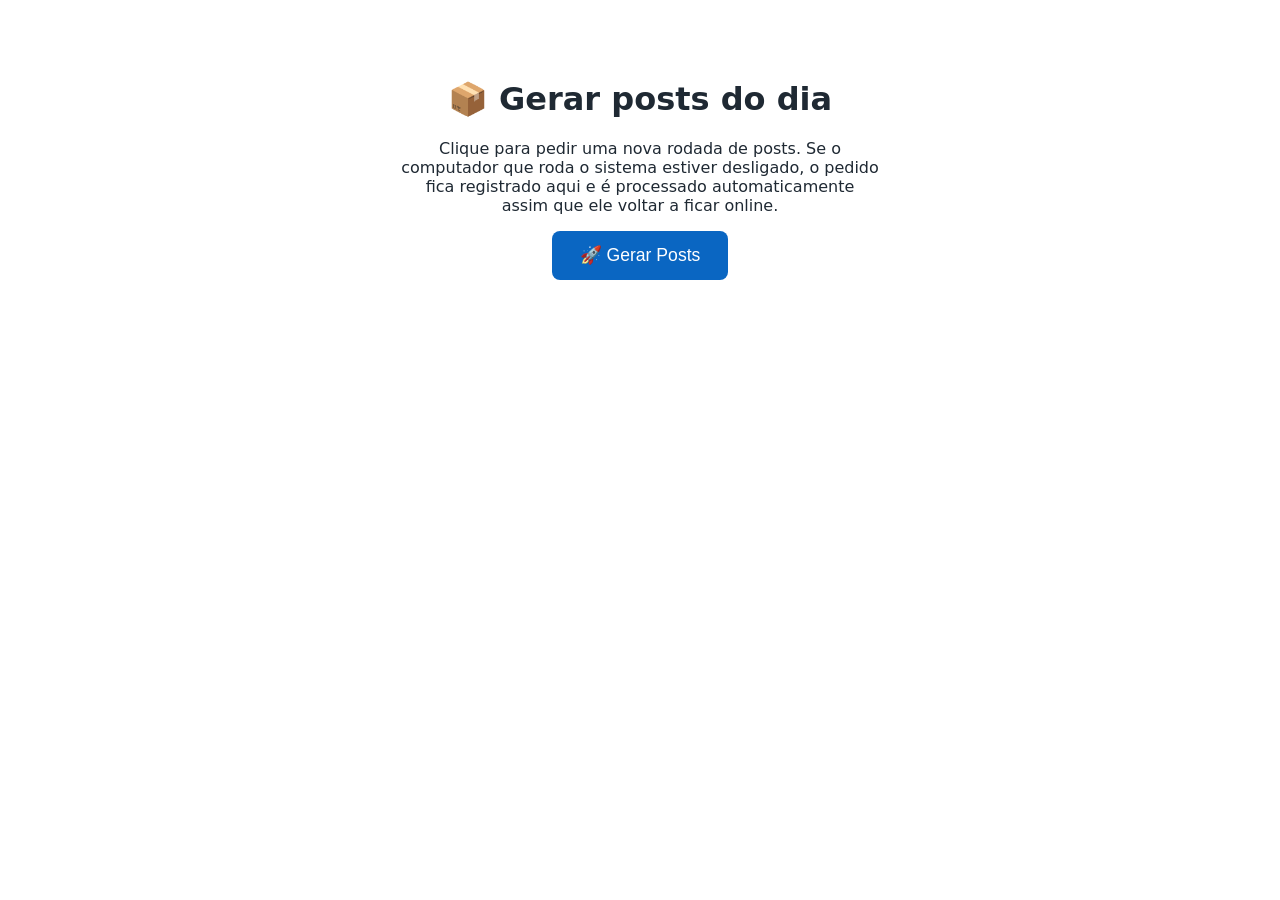
==== cloudflare-worker/public/index.html @ abe57ec4 "feat: fila assíncrona via Cloudflare Worker para pedidos com o computador desligado Um colega pode c" ====
<!doctype html>
<html lang="pt-BR">
<head>
<meta charset="utf-8" />
<meta name="viewport" content="width=device-width, initial-scale=1" />
<title>Logistik LinkedIn — Gerar Posts</title>
<style>
  body {
    font-family: system-ui, -apple-system, sans-serif;
    max-width: 480px;
    margin: 80px auto;
    text-align: center;
    color: #1f2933;
    padding: 0 20px;
  }
  button {
    font-size: 1.1rem;
    padding: 14px 28px;
    border-radius: 8px;
    border: none;
    background: #0a66c2;
    color: #fff;
    cursor: pointer;
  }
  button:disabled { background: #9fb3c8; cursor: not-allowed; }
  #status {
    margin-top: 24px;
    font-size: 0.95rem;
    color: #52606d;
    white-space: pre-line;
    line-height: 1.5;
  }
</style>
</head>
<body>
  <h1>📦 Gerar posts do dia</h1>
  <p>Clique para pedir uma nova rodada de posts. Se o computador que roda o
  sistema estiver desligado, o pedido fica registrado aqui e é processado
  automaticamente assim que ele voltar a ficar online.</p>
  <button id="btn">🚀 Gerar Posts</button>
  <div id="status"></div>

<script>
const btn = document.getElementById("btn");
const statusEl = document.getElementById("status");

function fmt(iso) {
  if (!iso) return "";
  return new Date(iso).toLocaleString("pt-BR");
}

function render(data) {
  if (!data || data.status === "idle") {
    statusEl.textContent = "";
    btn.disabled = false;
  } else if (data.status === "pending") {
    statusEl.textContent =
      "⏳ Pedido registrado em " + fmt(data.requested_at) +
      ".\nAguardando o sistema ficar online para processar.";
    btn.disabled = true;
  } else if (data.status === "processing") {
    statusEl.textContent = "⚙️ Processando agora — isso pode levar alguns minutos...";
    btn.disabled = true;
  } else if (data.status === "done") {
    statusEl.textContent =
      "✅ Pronto! " + (data.result_summary || "") +
      "\nAbra a fila de revisão para ver os posts.";
    btn.disabled = false;
  } else if (data.status === "error") {
    statusEl.textContent =
      "⚠️ Algo deu errado na última tentativa: " + (data.result_summary || "") +
      "\nPode tentar de novo.";
    btn.disabled = false;
  }
}

async function refreshStatus() {
  try {
    const res = await fetch("/api/status");
    const data = await res.json();
    render(data);
  } catch (e) {
    // Worker itself unreachable (rare) — leave button usable, just don't update status.
  }
}

btn.addEventListener("click", async () => {
  btn.disabled = true;
  statusEl.textContent = "Enviando pedido...";
  try {
    const res = await fetch("/api/request", { method: "POST" });
    const data = await res.json();
    render(data);
  } catch (e) {
    statusEl.textContent = "⚠️ Não consegui enviar o pedido. Tente novamente.";
    btn.disabled = false;
  }
});

refreshStatus();
setInterval(refreshStatus, 8000);
</script>
</body>
</html>
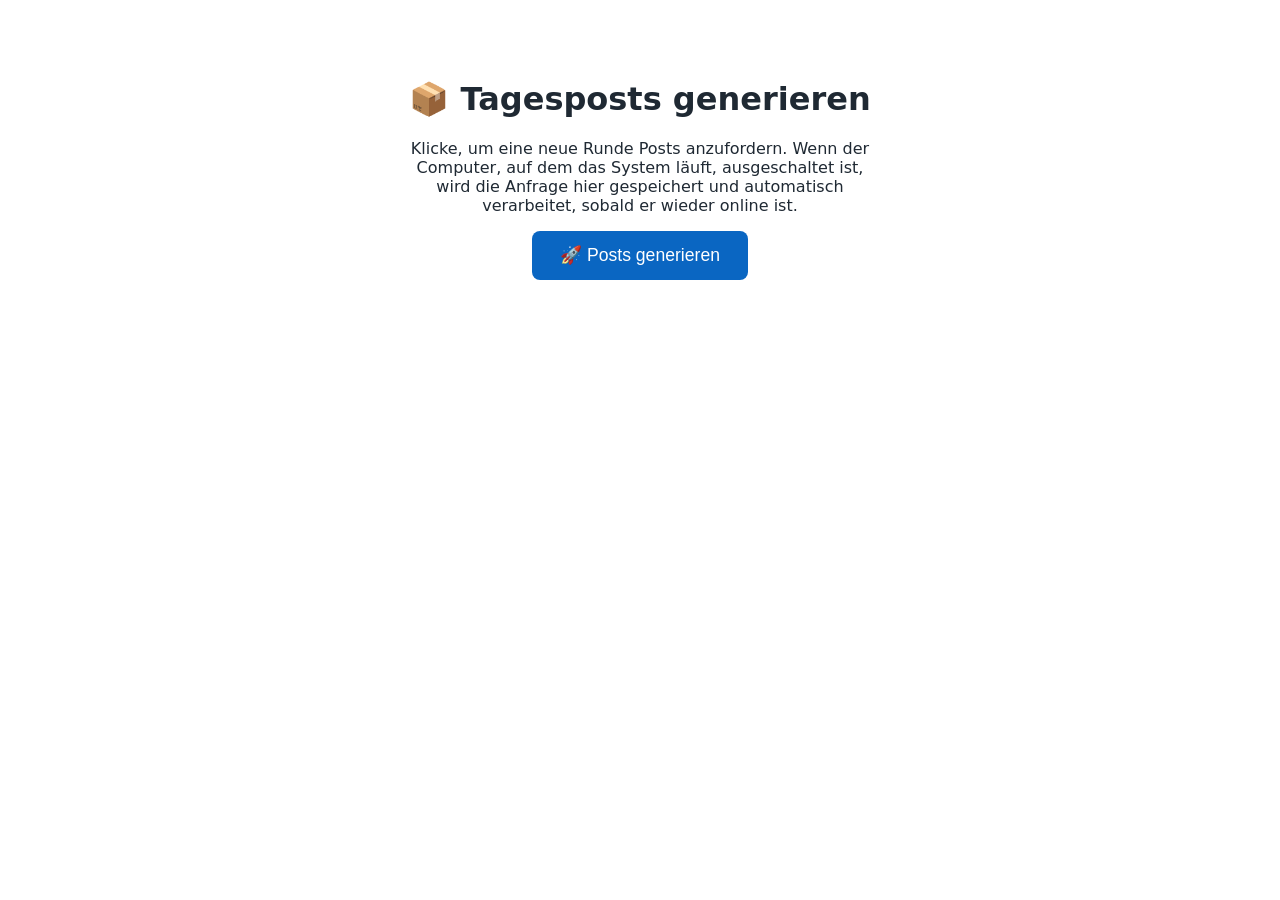
==== commit 64b0ecd9: "feat: progresso em tempo real do pipeline + busca até N posts prontos Antes, "Pipeline jetzt starten" ====
--- a/cloudflare-worker/public/index.html
+++ b/cloudflare-worker/public/index.html
@@ -1,9 +1,9 @@
 <!doctype html>
-<html lang="pt-BR">
+<html lang="de">
 <head>
 <meta charset="utf-8" />
 <meta name="viewport" content="width=device-width, initial-scale=1" />
-<title>Logistik LinkedIn — Gerar Posts</title>
+<title>Logistik LinkedIn — Posts generieren</title>
 <style>
   body {
     font-family: system-ui, -apple-system, sans-serif;
@@ -33,11 +33,11 @@
 </style>
 </head>
 <body>
-  <h1>📦 Gerar posts do dia</h1>
-  <p>Clique para pedir uma nova rodada de posts. Se o computador que roda o
-  sistema estiver desligado, o pedido fica registrado aqui e é processado
-  automaticamente assim que ele voltar a ficar online.</p>
-  <button id="btn">🚀 Gerar Posts</button>
+  <h1>📦 Tagesposts generieren</h1>
+  <p>Klicke, um eine neue Runde Posts anzufordern. Wenn der Computer, auf dem
+  das System läuft, ausgeschaltet ist, wird die Anfrage hier gespeichert und
+  automatisch verarbeitet, sobald er wieder online ist.</p>
+  <button id="btn">🚀 Posts generieren</button>
   <div id="status"></div>
 
 <script>
@@ -46,7 +46,7 @@
 
 function fmt(iso) {
   if (!iso) return "";
-  return new Date(iso).toLocaleString("pt-BR");
+  return new Date(iso).toLocaleString("de-DE");
 }
 
 function render(data) {
@@ -55,21 +55,21 @@
     btn.disabled = false;
   } else if (data.status === "pending") {
     statusEl.textContent =
-      "⏳ Pedido registrado em " + fmt(data.requested_at) +
-      ".\nAguardando o sistema ficar online para processar.";
+      "⏳ Anfrage registriert am " + fmt(data.requested_at) +
+      ".\nWartet darauf, dass das System online geht, um verarbeitet zu werden.";
     btn.disabled = true;
   } else if (data.status === "processing") {
-    statusEl.textContent = "⚙️ Processando agora — isso pode levar alguns minutos...";
+    statusEl.textContent = "⚙️ Wird gerade verarbeitet — das kann einige Minuten dauern...";
     btn.disabled = true;
   } else if (data.status === "done") {
     statusEl.textContent =
-      "✅ Pronto! " + (data.result_summary || "") +
-      "\nAbra a fila de revisão para ver os posts.";
+      "✅ Fertig! " + (data.result_summary || "") +
+      "\nÖffne die Freigabe-Warteschlange, um die Posts zu sehen.";
     btn.disabled = false;
   } else if (data.status === "error") {
     statusEl.textContent =
-      "⚠️ Algo deu errado na última tentativa: " + (data.result_summary || "") +
-      "\nPode tentar de novo.";
+      "⚠️ Beim letzten Versuch ist etwas schiefgelaufen: " + (data.result_summary || "") +
+      "\nDu kannst es erneut versuchen.";
     btn.disabled = false;
   }
 }
@@ -86,13 +86,13 @@
 
 btn.addEventListener("click", async () => {
   btn.disabled = true;
-  statusEl.textContent = "Enviando pedido...";
+  statusEl.textContent = "Anfrage wird gesendet...";
   try {
     const res = await fetch("/api/request", { method: "POST" });
     const data = await res.json();
     render(data);
   } catch (e) {
-    statusEl.textContent = "⚠️ Não consegui enviar o pedido. Tente novamente.";
+    statusEl.textContent = "⚠️ Anfrage konnte nicht gesendet werden. Bitte erneut versuchen.";
     btn.disabled = false;
   }
 });
